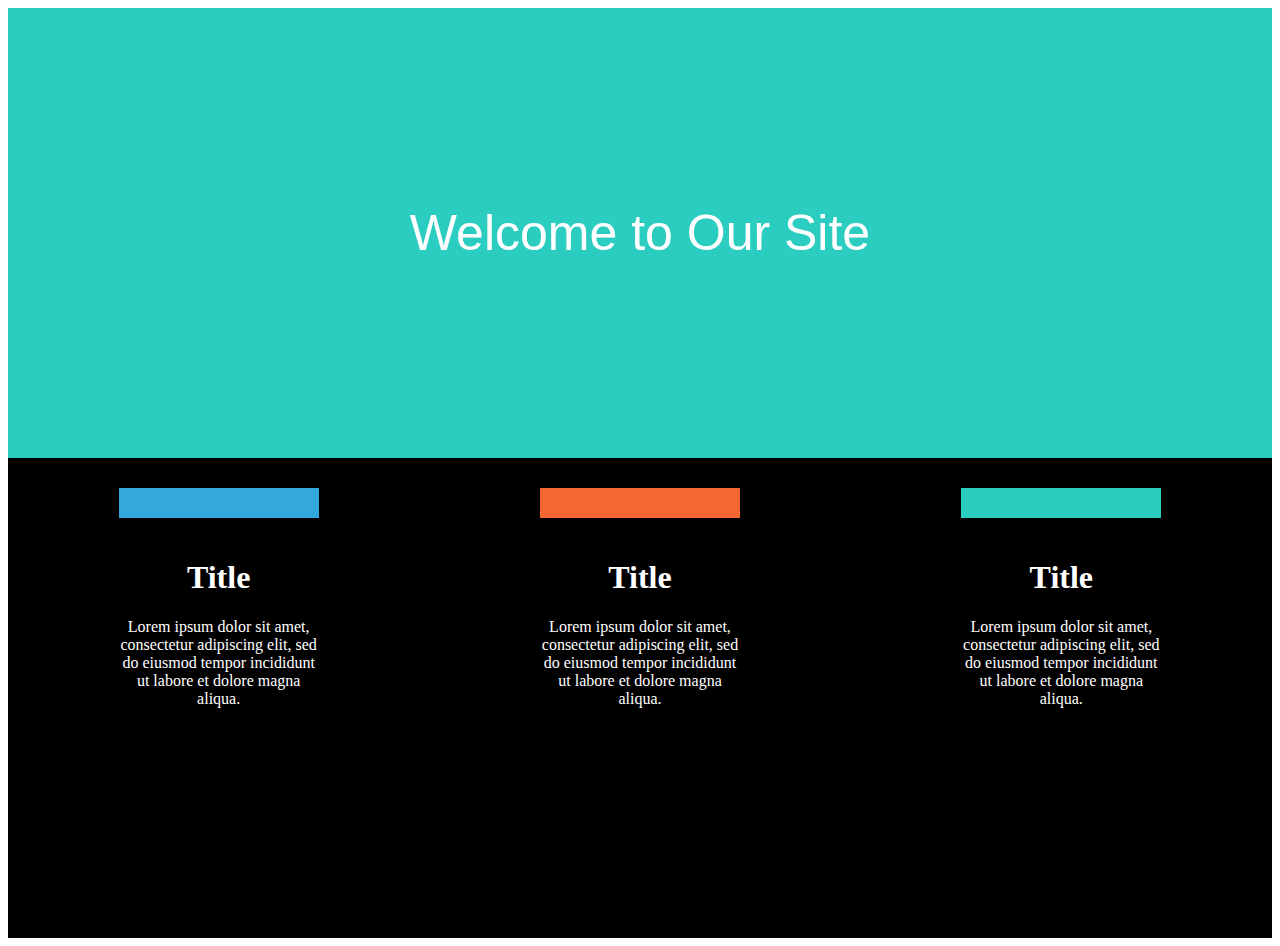
==== 04week/welcome-to-our-site/index.html @ 8a2d4a92 "add welcome to our site files" ====
<!DOCTYPE html>
<html>
  <head>
    <meta charset="utf-8">
    <meta name="viewport" content="width=device-width" />
    <link rel="stylesheet" href="css/reset.css">
    <link rel="stylesheet" href="css/style.css">
    <link rel="stylesheet" href="//fonts.googleapis.com/css?family=Open+Sans:300,400,600,700&amp;lang=en" />
    <meta charset="utf-8" />
    <title> Welcome to our site</title>
  </head>
   <body>
     <header role="banner">
       <div class="titleContainer">
         <div class="title">
           <h1 class="welcome"> Welcome to Our <strong>Site</strong></h1>
         </div>
       </div>
     </header>
     <div class="mainContainer">
      <article class="column">
        <div class="block">
          <h1>Title</h1>
          <p>
            Lorem ipsum dolor sit amet, consectetur adipiscing elit, sed do eiusmod tempor incididunt ut labore et dolore magna aliqua.
        </div>
      </article>
      <article class="column">
        <div class="block">
          <h1>Title</h1>
          <p>
            Lorem ipsum dolor sit amet, consectetur adipiscing elit, sed do eiusmod tempor incididunt ut labore et dolore magna aliqua.
        </div>
      </article>
      <article class="column">
        <div class="block">
          <h1>Title</h1>
          <p>
            Lorem ipsum dolor sit amet, consectetur adipiscing elit, sed do eiusmod tempor incididunt ut labore et dolore magna aliqua.
        </div>
      </article>
  </body>
  </html>
---- 04week/welcome-to-our-site/css/style.css ----
.mainContainer {
  background: black;
  height: 450px;
  color: white;
  display: flex;
  justify-content: space-around;
  padding-top: 30px;
}
.column {
  text-align: center;
  width: 200px;
}
.column h1{
font-weight: bold;
font-size: 2em;
}
.title h1 {
  font-weight: 100;
}
.title::last-word {
  font-weight: bolder;
}
.column p {
  font-size: 1em;
}
.column:nth-child(1) {
  border-top: solid 30px #33a8dd;
}
.column:nth-child(2) {
  border-top: solid 30px #f46731;
}
.column:nth-child(3) {
  border-top: solid 30px #2bcdc0;
}
.titleContainer {
  background-color: #2bcdc0;
  display: flex;
  align-items: center;
  justify-content: center;
  height: 450px;
}
.title {
  color:#ffffff;
  font-family: 'Lora', sans-serif;
  font-size: 2em;
}
.block {
  padding-top: 20px;
}
.welcome {
  font-size: 50px;
}
@media (max-width: 768px) {
  .titleContainer {
    background: #3BA9DB;
    flex-wrap: wrap;
    display: flex;
    align-items: center;
  }
  .mainContainer {
    background: white;
    color: black;
    display: flex;
    flex-direction: column;
    padding-top: 15px;
    align-items: center;
    margin-top: 100px;
    justify-content: center;
  }
  strong {
    display:block;
  }
  .column:nth-child(1) {
    border-top: solid 30px #3BA9DB;
    margin-top: auto;
    padding-top: 2px;
  }
  .column:nth-child(2) {
    border-top: solid 30px #f46731;
    margin-top: 50px;
  }
  .column:nth-child(3) {
    border-top: solid 30px #2bcdc0;
    margin-top: 50px;
  }
  .welcome {
    text-align: center;
  }
}
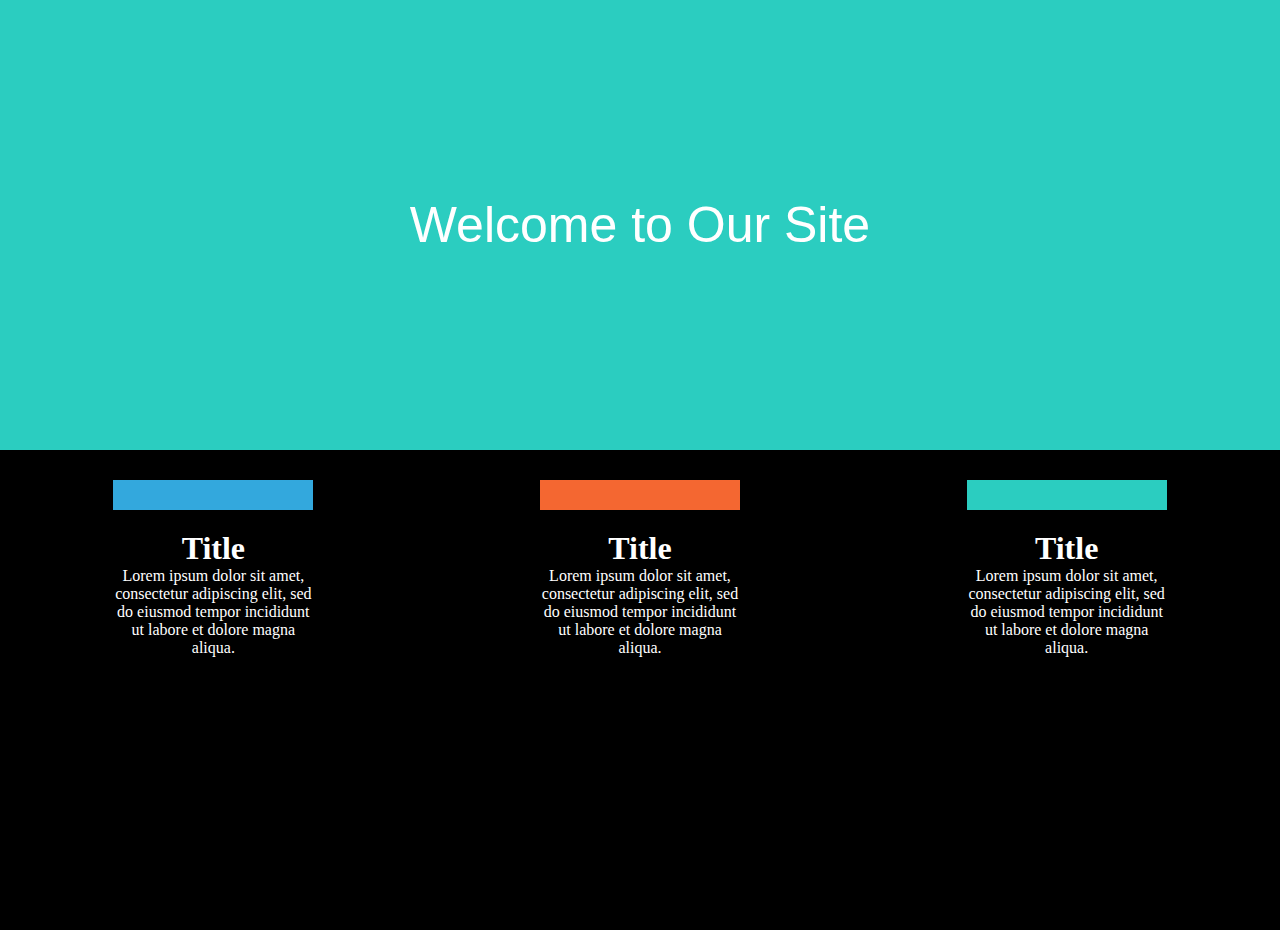
==== commit c8c5b88f: "add 01 challenge files" ====
--- a/04week/welcome-to-our-site/index.html
+++ b/04week/welcome-to-our-site/index.html
@@ -5,7 +5,7 @@
     <meta name="viewport" content="width=device-width" />
     <link rel="stylesheet" href="css/reset.css">
     <link rel="stylesheet" href="css/style.css">
-    <link rel="stylesheet" href="//fonts.googleapis.com/css?family=Open+Sans:300,400,600,700&amp;lang=en" />
+    <link rel="stylesheet" href="https://fonts.googleapis.com/css?family=Open+Sans:300,400,600,700&amp;lang=en" />
     <meta charset="utf-8" />
     <title> Welcome to our site</title>
   </head>
